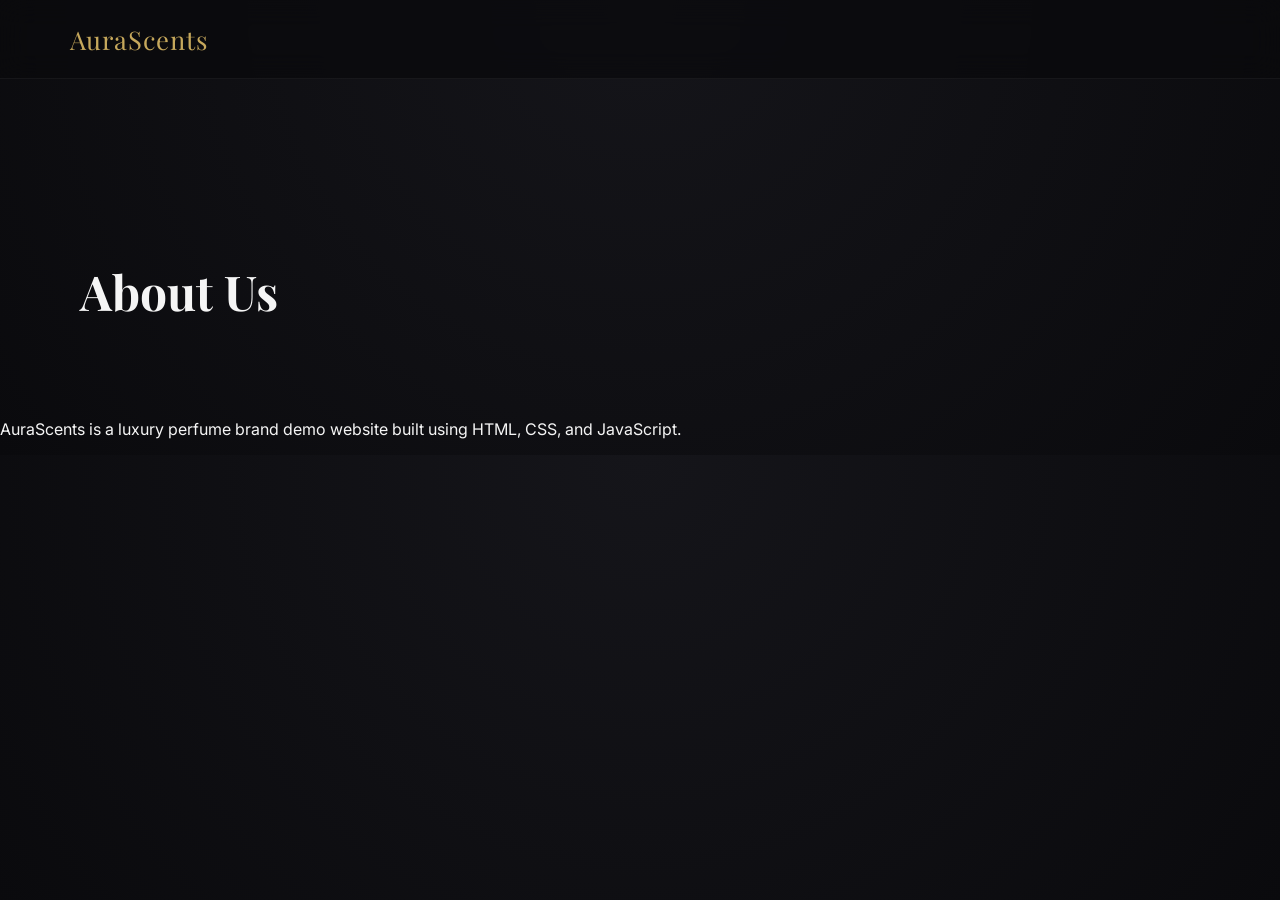
==== about.html @ fb8d149b "V1" ====
<!DOCTYPE html>
<html>
<head>
  <title>About | AuraScents</title>
  <link rel="stylesheet" href="css/style.css">
</head>
<body>

<header class="navbar">
  <div class="logo">AuraScents</div>
</header>

<section class="page-header">
  <h1>About Us</h1>
</section>

<section class="about">
  <p>AuraScents is a luxury perfume brand demo website built using HTML, CSS, and JavaScript.</p>
</section>

</body>
</html>
---- css/style.css ----
@import url('https://fonts.googleapis.com/css2?family=Inter:wght@300;400;500&family=Playfair+Display:wght@600&display=swap');

:root {
  --bg: #0a0a0d;
  --surface: #141417;
  --gold: #c6a85c;
  --text: #f5f5f5;
  --muted: #b5b5b5;
}

* {
  box-sizing: border-box;
}

body {
  margin: 0;
  background: radial-gradient(circle at top, #15151a, var(--bg));
  color: var(--text);
  font-family: 'Inter', sans-serif;
}

/* NAVBAR */
.navbar {
  position: sticky;
  top: 0;
  z-index: 100;
  padding: 22px 70px;
  display: flex;
  justify-content: space-between;
  align-items: center;
  background: rgba(10,10,13,0.75);
  backdrop-filter: blur(14px);
  border-bottom: 1px solid rgba(255,255,255,0.05);
}

.logo {
  font-family: 'Playfair Display', serif;
  font-size: 1.6rem;
  letter-spacing: 1px;
  color: var(--gold);
}

.navbar a {
  margin-left: 28px;
  text-decoration: none;
  color: var(--muted);
  font-weight: 400;
  transition: 0.3s;
}

.navbar a:hover {
  color: var(--text);
}

/* HERO */
.hero {
  min-height: 100vh;
  padding: 140px 80px;
  display: grid;
  grid-template-columns: 1.1fr 0.9fr;
  align-items: center;
}

.hero h1 {
  font-family: 'Playfair Display', serif;
  font-size: 4rem;
  line-height: 1.1;
}

.hero span {
  color: var(--gold);
}

.hero p {
  max-width: 480px;
  color: var(--muted);
  font-size: 1.05rem;
  margin: 30px 0;
}

.cta {
  padding: 16px 38px;
  border-radius: 40px;
  border: 1px solid var(--gold);
  background: transparent;
  color: var(--gold);
  font-size: 0.95rem;
  cursor: pointer;
  transition: 0.35s;
}

.cta:hover {
  background: var(--gold);
  color: #000;
}

/* PAGE HEADER */
.page-header {
  padding: 140px 80px 40px;
}

.page-header h1 {
  font-family: 'Playfair Display', serif;
  font-size: 3rem;
}

/* PRODUCTS */
.products {
  padding: 60px 80px 120px;
  display: grid;
  grid-template-columns: repeat(auto-fit, minmax(260px, 1fr));
  gap: 50px;
}

.card {
  background: linear-gradient(180deg, #18181d, var(--surface));
  border-radius: 22px;
  padding: 26px;
  transition: 0.4s ease;
  box-shadow: 0 40px 80px rgba(0,0,0,0.55);
}

.card:hover {
  transform: translateY(-12px);
  box-shadow: 0 60px 120px rgba(0,0,0,0.8);
}

.card img {
  width: 100%;
  height: 300px;
  object-fit: cover;
  border-radius: 16px;
  margin-bottom: 18px;
}

.card h3 {
  font-size: 1.1rem;
  font-weight: 500;
}

.card p {
  color: var(--gold);
  font-size: 1rem;
}

/* PRODUCT PAGE */
.product-page {
  padding: 140px 80px;
  display: grid;
  grid-template-columns: 1fr 1fr;
  gap: 80px;
}

.product-page img {
  width: 100%;
  border-radius: 26px;
  box-shadow: 0 60px 120px rgba(0,0,0,0.8);
}

.product-info h1 {
  font-family: 'Playfair Display', serif;
  font-size: 3.2rem;
}

.product-info .price {
  color: var(--gold);
  font-size: 1.6rem;
  margin: 15px 0;
}

.product-info p {
  color: var(--muted);
  max-width: 520px;
  line-height: 1.7;
}

/* CART */
.cart {
  padding: 140px 80px;
}

.cart div {
  background: var(--surface);
  padding: 18px 22px;
  margin-bottom: 14px;
  border-radius: 14px;
  border: 1px solid rgba(255,255,255,0.05);
}

/* CONTACT */
.contact {
  padding: 80px;
}

.contact input,
.contact textarea {
  width: 100%;
  padding: 14px;
  margin-bottom: 18px;
  background: #0f0f13;
  border: 1px solid rgba(255,255,255,0.08);
  color: white;
  border-radius: 10px;
}
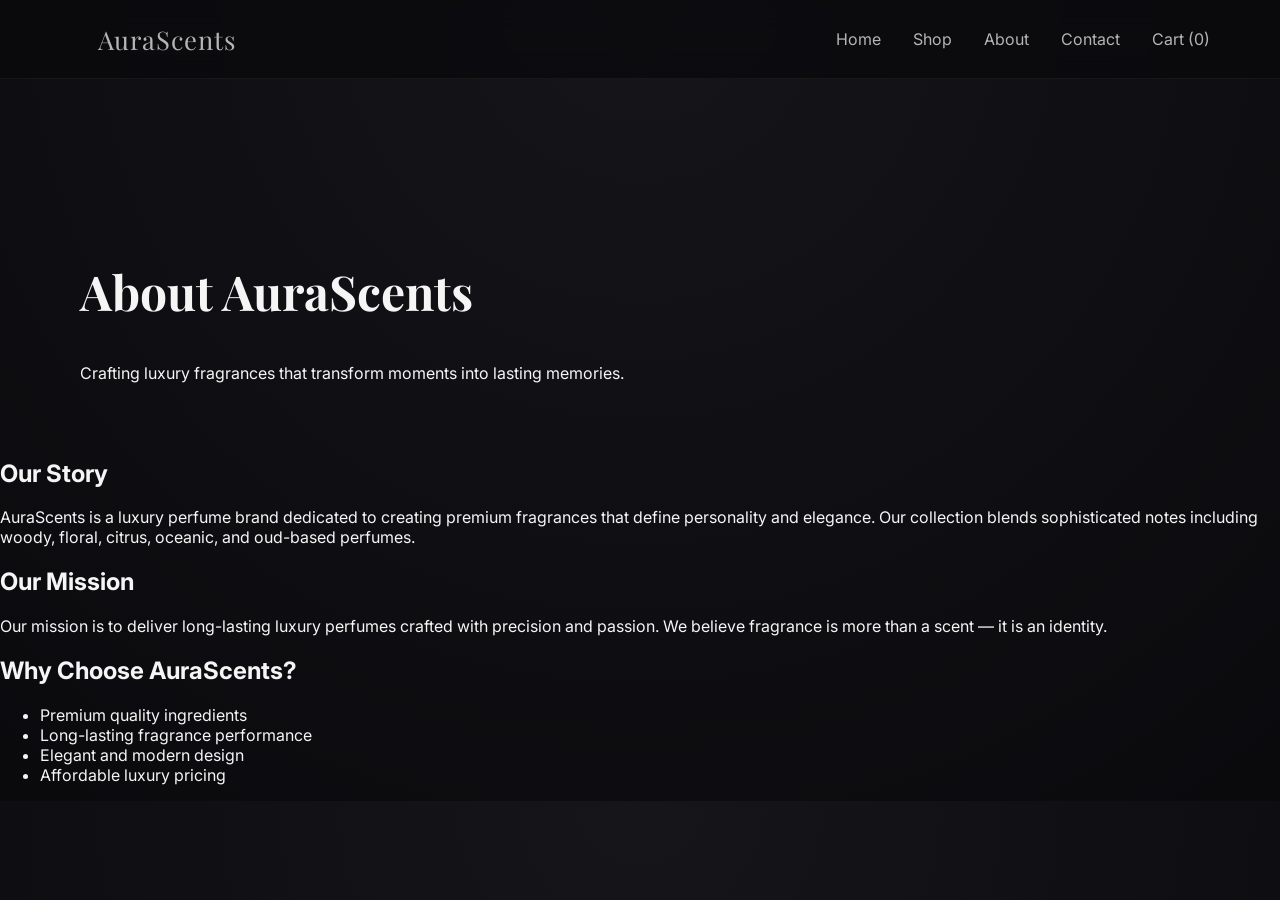
==== commit 55bdb388: "SEO updated" ====
--- a/about.html
+++ b/about.html
@@ -1,22 +1,72 @@
 <!DOCTYPE html>
-<html>
+<html lang="en">
 <head>
-  <title>About | AuraScents</title>
+  <meta charset="UTF-8">
+
+  <!-- SEO Title -->
+  <title>About AuraScents | Luxury Perfume Brand</title>
+
+  <!-- Meta Description -->
+  <meta name="description" content="Learn about AuraScents, a luxury perfume brand offering premium fragrances crafted for elegance, sophistication, and timeless impressions.">
+
+  <!-- Mobile Optimization -->
+  <meta name="viewport" content="width=device-width, initial-scale=1.0">
+
+  <!-- Robots -->
+  <meta name="robots" content="index, follow">
+
   <link rel="stylesheet" href="css/style.css">
 </head>
+
 <body>
 
 <header class="navbar">
-  <div class="logo">AuraScents</div>
+  <div class="logo">
+    <a href="index.html">AuraScents</a>
+  </div>
+  <nav>
+    <a href="index.html">Home</a>
+    <a href="shop.html">Shop</a>
+    <a href="about.html">About</a>
+    <a href="contact.html">Contact</a>
+    <a href="cart.html">Cart (<span id="cart-count">0</span>)</a>
+  </nav>
 </header>
 
 <section class="page-header">
-  <h1>About Us</h1>
+  <h1>About AuraScents</h1>
+  <p>Crafting luxury fragrances that transform moments into lasting memories.</p>
 </section>
 
 <section class="about">
-  <p>AuraScents is a luxury perfume brand demo website built using HTML, CSS, and JavaScript.</p>
+
+  <h2>Our Story</h2>
+  <p>
+    AuraScents is a luxury perfume brand dedicated to creating premium fragrances that define personality and elegance. 
+    Our collection blends sophisticated notes including woody, floral, citrus, oceanic, and oud-based perfumes.
+  </p>
+
+  <h2>Our Mission</h2>
+  <p>
+    Our mission is to deliver long-lasting luxury perfumes crafted with precision and passion. 
+    We believe fragrance is more than a scent — it is an identity.
+  </p>
+
+  <h2>Why Choose AuraScents?</h2>
+  <ul>
+    <li>Premium quality ingredients</li>
+    <li>Long-lasting fragrance performance</li>
+    <li>Elegant and modern design</li>
+    <li>Affordable luxury pricing</li>
+  </ul>
+
+</section>
+
+<!-- Hidden SEO Enhancement Content -->
+<section style="display:none;">
+  <h2>Luxury Perfume Brand Online</h2>
+  <p>AuraScents offers premium luxury perfumes online. Discover designer fragrances crafted for elegance, sophistication and timeless impressions.</p>
 </section>
 
 </body>
-</html>
+</html>
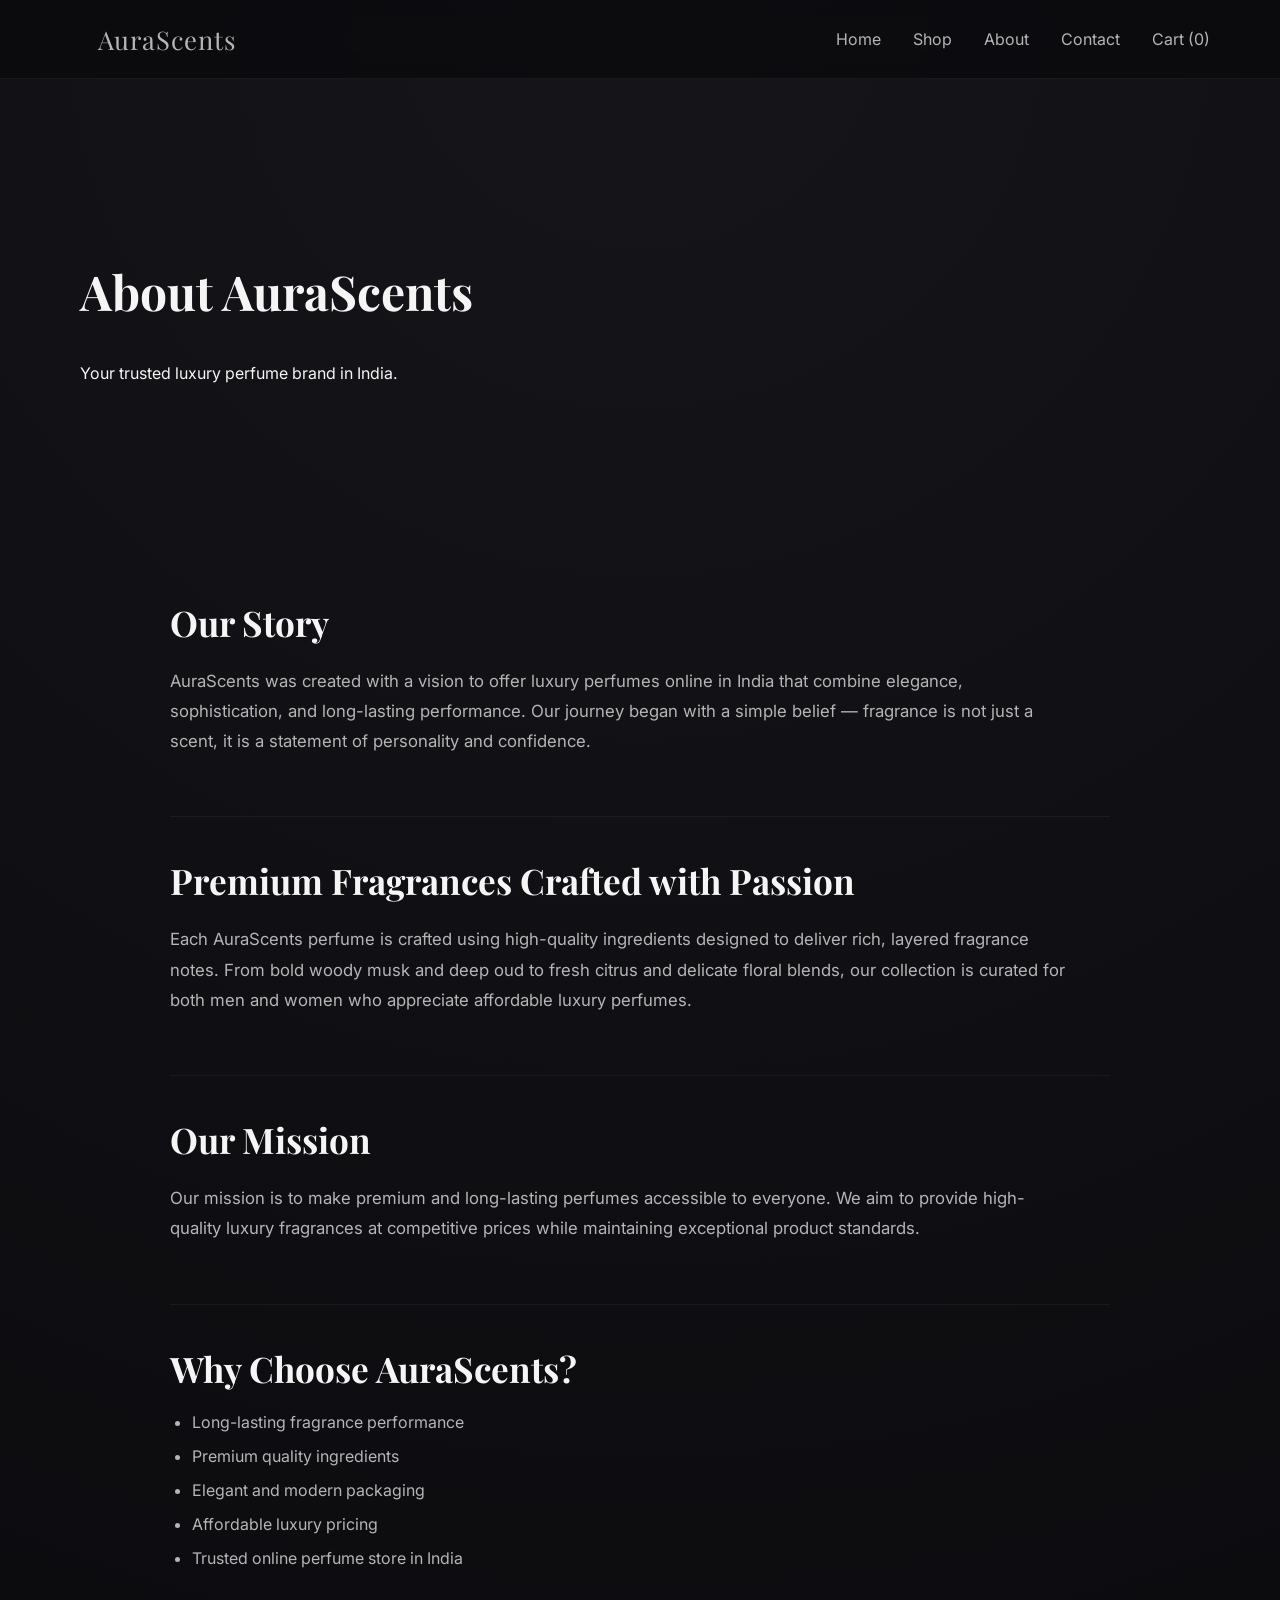
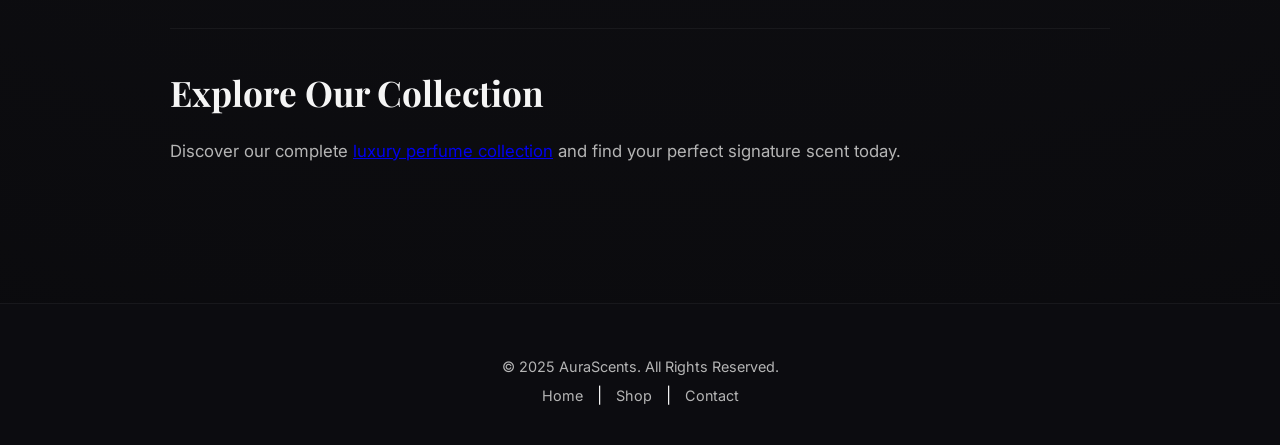
==== commit 91fd4957: "improved CSS and improved search ranking" ====
--- a/about.html
+++ b/about.html
@@ -3,19 +3,28 @@
 <head>
   <meta charset="UTF-8">
 
-  <!-- SEO Title -->
-  <title>About AuraScents | Luxury Perfume Brand</title>
+  <!-- Stronger SEO Title -->
+  <title>About AuraScents | Luxury Perfume Brand in India</title>
 
-  <!-- Meta Description -->
-  <meta name="description" content="Learn about AuraScents, a luxury perfume brand offering premium fragrances crafted for elegance, sophistication, and timeless impressions.">
+  <!-- Optimized Meta Description -->
+  <meta name="description" content="Learn about AuraScents, a luxury perfume brand in India offering long-lasting premium fragrances for men and women. Discover our story and mission.">
 
-  <!-- Mobile Optimization -->
   <meta name="viewport" content="width=device-width, initial-scale=1.0">
-
-  <!-- Robots -->
   <meta name="robots" content="index, follow">
 
   <link rel="stylesheet" href="css/style.css">
+
+  <!-- Organization Schema -->
+  <script type="application/ld+json">
+  {
+    "@context": "https://schema.org",
+    "@type": "Organization",
+    "name": "AuraScents",
+    "url": "https://aurascentstore.netlify.app/",
+    "description": "AuraScents is a luxury perfume brand in India offering long-lasting premium fragrances."
+  }
+  </script>
+
 </head>
 
 <body>
@@ -35,38 +44,50 @@
 
 <section class="page-header">
   <h1>About AuraScents</h1>
-  <p>Crafting luxury fragrances that transform moments into lasting memories.</p>
+  <p>Your trusted luxury perfume brand in India.</p>
 </section>
 
 <section class="about">
 
   <h2>Our Story</h2>
   <p>
-    AuraScents is a luxury perfume brand dedicated to creating premium fragrances that define personality and elegance. 
-    Our collection blends sophisticated notes including woody, floral, citrus, oceanic, and oud-based perfumes.
+    AuraScents was created with a vision to offer luxury perfumes online in India that combine elegance, sophistication, and long-lasting performance. Our journey began with a simple belief — fragrance is not just a scent, it is a statement of personality and confidence.
+  </p>
+
+  <h2>Premium Fragrances Crafted with Passion</h2>
+  <p>
+    Each AuraScents perfume is crafted using high-quality ingredients designed to deliver rich, layered fragrance notes. From bold woody musk and deep oud to fresh citrus and delicate floral blends, our collection is curated for both men and women who appreciate affordable luxury perfumes.
   </p>
 
   <h2>Our Mission</h2>
   <p>
-    Our mission is to deliver long-lasting luxury perfumes crafted with precision and passion. 
-    We believe fragrance is more than a scent — it is an identity.
+    Our mission is to make premium and long-lasting perfumes accessible to everyone. We aim to provide high-quality luxury fragrances at competitive prices while maintaining exceptional product standards.
   </p>
 
   <h2>Why Choose AuraScents?</h2>
   <ul>
+    <li>Long-lasting fragrance performance</li>
     <li>Premium quality ingredients</li>
-    <li>Long-lasting fragrance performance</li>
-    <li>Elegant and modern design</li>
+    <li>Elegant and modern packaging</li>
     <li>Affordable luxury pricing</li>
+    <li>Trusted online perfume store in India</li>
   </ul>
+
+  <h2>Explore Our Collection</h2>
+  <p>
+    Discover our complete <a href="shop.html">luxury perfume collection</a> and find your perfect signature scent today.
+  </p>
 
 </section>
 
-<!-- Hidden SEO Enhancement Content -->
-<section style="display:none;">
-  <h2>Luxury Perfume Brand Online</h2>
-  <p>AuraScents offers premium luxury perfumes online. Discover designer fragrances crafted for elegance, sophistication and timeless impressions.</p>
-</section>
+<footer class="footer">
+  <p>© 2025 AuraScents. All Rights Reserved.</p>
+  <nav>
+    <a href="index.html">Home</a> |
+    <a href="shop.html">Shop</a> |
+    <a href="contact.html">Contact</a>
+  </nav>
+</footer>
 
 </body>
 </html>
--- a/css/style.css
+++ b/css/style.css
@@ -1,12 +1,20 @@
 @import url('https://fonts.googleapis.com/css2?family=Inter:wght@300;400;500&family=Playfair+Display:wght@600&display=swap');
 
+/* ============================= */
+/* CSS VARIABLES                 */
+/* ============================= */
+
 :root {
-  --bg: #0a0a0d;
+  --bg:      #0a0a0d;
   --surface: #141417;
-  --gold: #c6a85c;
-  --text: #f5f5f5;
-  --muted: #b5b5b5;
-}
+  --gold:    #c6a85c;
+  --text:    #f5f5f5;
+  --muted:   #b5b5b5;
+}
+
+/* ============================= */
+/* RESET                         */
+/* ============================= */
 
 * {
   box-sizing: border-box;
@@ -19,7 +27,10 @@
   font-family: 'Inter', sans-serif;
 }
 
-/* NAVBAR */
+/* ============================= */
+/* NAVBAR                        */
+/* ============================= */
+
 .navbar {
   position: sticky;
   top: 0;
@@ -28,9 +39,9 @@
   display: flex;
   justify-content: space-between;
   align-items: center;
-  background: rgba(10,10,13,0.75);
+  background: rgba(10, 10, 13, 0.75);
   backdrop-filter: blur(14px);
-  border-bottom: 1px solid rgba(255,255,255,0.05);
+  border-bottom: 1px solid rgba(255, 255, 255, 0.05);
 }
 
 .logo {
@@ -45,14 +56,17 @@
   text-decoration: none;
   color: var(--muted);
   font-weight: 400;
-  transition: 0.3s;
+  transition: color 0.3s;
 }
 
 .navbar a:hover {
   color: var(--text);
 }
 
-/* HERO */
+/* ============================= */
+/* HERO                          */
+/* ============================= */
+
 .hero {
   min-height: 100vh;
   padding: 140px 80px;
@@ -86,7 +100,7 @@
   color: var(--gold);
   font-size: 0.95rem;
   cursor: pointer;
-  transition: 0.35s;
+  transition: background 0.35s, color 0.35s;
 }
 
 .cta:hover {
@@ -94,7 +108,10 @@
   color: #000;
 }
 
-/* PAGE HEADER */
+/* ============================= */
+/* PAGE HEADER                   */
+/* ============================= */
+
 .page-header {
   padding: 140px 80px 40px;
 }
@@ -104,7 +121,10 @@
   font-size: 3rem;
 }
 
-/* PRODUCTS */
+/* ============================= */
+/* PRODUCTS GRID                 */
+/* ============================= */
+
 .products {
   padding: 60px 80px 120px;
   display: grid;
@@ -116,13 +136,13 @@
   background: linear-gradient(180deg, #18181d, var(--surface));
   border-radius: 22px;
   padding: 26px;
-  transition: 0.4s ease;
-  box-shadow: 0 40px 80px rgba(0,0,0,0.55);
+  box-shadow: 0 40px 80px rgba(0, 0, 0, 0.55);
+  transition: transform 0.4s ease, box-shadow 0.4s ease;
 }
 
 .card:hover {
   transform: translateY(-12px);
-  box-shadow: 0 60px 120px rgba(0,0,0,0.8);
+  box-shadow: 0 60px 120px rgba(0, 0, 0, 0.8);
 }
 
 .card img {
@@ -143,7 +163,10 @@
   font-size: 1rem;
 }
 
-/* PRODUCT PAGE */
+/* ============================= */
+/* PRODUCT PAGE                  */
+/* ============================= */
+
 .product-page {
   padding: 140px 80px;
   display: grid;
@@ -154,7 +177,7 @@
 .product-page img {
   width: 100%;
   border-radius: 26px;
-  box-shadow: 0 60px 120px rgba(0,0,0,0.8);
+  box-shadow: 0 60px 120px rgba(0, 0, 0, 0.8);
 }
 
 .product-info h1 {
@@ -174,7 +197,10 @@
   line-height: 1.7;
 }
 
-/* CART */
+/* ============================= */
+/* CART                          */
+/* ============================= */
+
 .cart {
   padding: 140px 80px;
 }
@@ -184,10 +210,13 @@
   padding: 18px 22px;
   margin-bottom: 14px;
   border-radius: 14px;
-  border: 1px solid rgba(255,255,255,0.05);
-}
-
-/* CONTACT */
+  border: 1px solid rgba(255, 255, 255, 0.05);
+}
+
+/* ============================= */
+/* CONTACT                       */
+/* ============================= */
+
 .contact {
   padding: 80px;
 }
@@ -198,7 +227,213 @@
   padding: 14px;
   margin-bottom: 18px;
   background: #0f0f13;
-  border: 1px solid rgba(255,255,255,0.08);
+  border: 1px solid rgba(255, 255, 255, 0.08);
   color: white;
   border-radius: 10px;
 }
+
+/* ============================= */
+/* CONTACT EXTRA                 */
+/* ============================= */
+
+.contact-extra {
+  padding: 60px 80px 120px;
+  max-width: 900px;
+}
+
+.contact-extra h2 {
+  font-family: 'Playfair Display', serif;
+  margin-bottom: 20px;
+}
+
+.contact-extra ul {
+  padding-left: 20px;
+  color: var(--muted);
+}
+
+.contact-extra li {
+  margin-bottom: 12px;
+}
+
+/* ============================= */
+/* HOME & COLLECTION CONTENT     */
+/* ============================= */
+
+.home-content,
+.collection-content {
+  padding: 100px 80px;
+  max-width: 1100px;
+  margin: auto;
+}
+
+.home-content h2,
+.collection-content h2 {
+  font-family: 'Playfair Display', serif;
+  font-size: 2.2rem;
+  margin-bottom: 18px;
+}
+
+.home-content p,
+.collection-content p {
+  color: var(--muted);
+  line-height: 1.8;
+  margin-bottom: 30px;
+  max-width: 900px;
+}
+
+.home-content ul,
+.collection-content ul {
+  margin: 20px 0 40px;
+  padding-left: 20px;
+  color: var(--muted);
+}
+
+.home-content li,
+.collection-content li {
+  margin-bottom: 12px;
+}
+
+/* ============================= */
+/* RELATED LINKS                 */
+/* ============================= */
+
+.related-links {
+  padding: 80px;
+  border-top: 1px solid rgba(255, 255, 255, 0.05);
+}
+
+.related-links h2 {
+  font-family: 'Playfair Display', serif;
+  margin-bottom: 15px;
+}
+
+.related-links p {
+  color: var(--muted);
+}
+
+.related-links a {
+  color: var(--gold);
+  text-decoration: none;
+}
+
+.related-links a:hover {
+  text-decoration: underline;
+}
+
+/* ============================= */
+/* ABOUT                         */
+/* ============================= */
+
+.about {
+  padding: 100px 80px 120px;
+  max-width: 1100px;
+  margin: auto;
+}
+
+.about h2 {
+  font-family: 'Playfair Display', serif;
+  font-size: 2.2rem;
+  margin: 60px 0 20px;
+}
+
+.about p {
+  color: var(--muted);
+  line-height: 1.8;
+  max-width: 900px;
+  font-size: 1.05rem;
+}
+
+.about ul {
+  margin-top: 20px;
+  padding-left: 22px;
+}
+
+.about li {
+  margin-bottom: 14px;
+  color: var(--muted);
+  font-size: 1rem;
+}
+
+.about h2:not(:first-child) {
+  border-top: 1px solid rgba(255, 255, 255, 0.05);
+  padding-top: 40px;
+}
+
+.about strong {
+  color: var(--gold);
+}
+
+/* ============================= */
+/* FOOTER                        */
+/* ============================= */
+
+.footer {
+  padding: 40px 80px;
+  background: #0c0c10;
+  border-top: 1px solid rgba(255, 255, 255, 0.05);
+  text-align: center;
+}
+
+.footer p {
+  color: var(--muted);
+  margin-bottom: 10px;
+  font-size: 0.9rem;
+}
+
+.footer nav a {
+  color: var(--muted);
+  text-decoration: none;
+  margin: 0 10px;
+  font-size: 0.9rem;
+}
+
+.footer nav a:hover {
+  color: var(--gold);
+}
+
+/* ============================= */
+/* RESPONSIVE — max-width: 900px */
+/* ============================= */
+
+@media (max-width: 900px) {
+
+  .navbar {
+    padding: 20px 40px;
+  }
+
+  .hero {
+    grid-template-columns: 1fr;
+    padding: 120px 40px;
+  }
+
+  .product-page {
+    grid-template-columns: 1fr;
+    padding: 120px 40px;
+  }
+
+  .about {
+    padding: 80px 40px 100px;
+  }
+
+  .about h2 {
+    font-size: 1.8rem;
+  }
+
+  .about p,
+  .about li {
+    font-size: 0.95rem;
+  }
+
+  .home-content,
+  .collection-content,
+  .related-links,
+  .contact,
+  .contact-extra,
+  .footer,
+  .products,
+  .page-header {
+    padding-left: 40px;
+    padding-right: 40px;
+  }
+
+}
